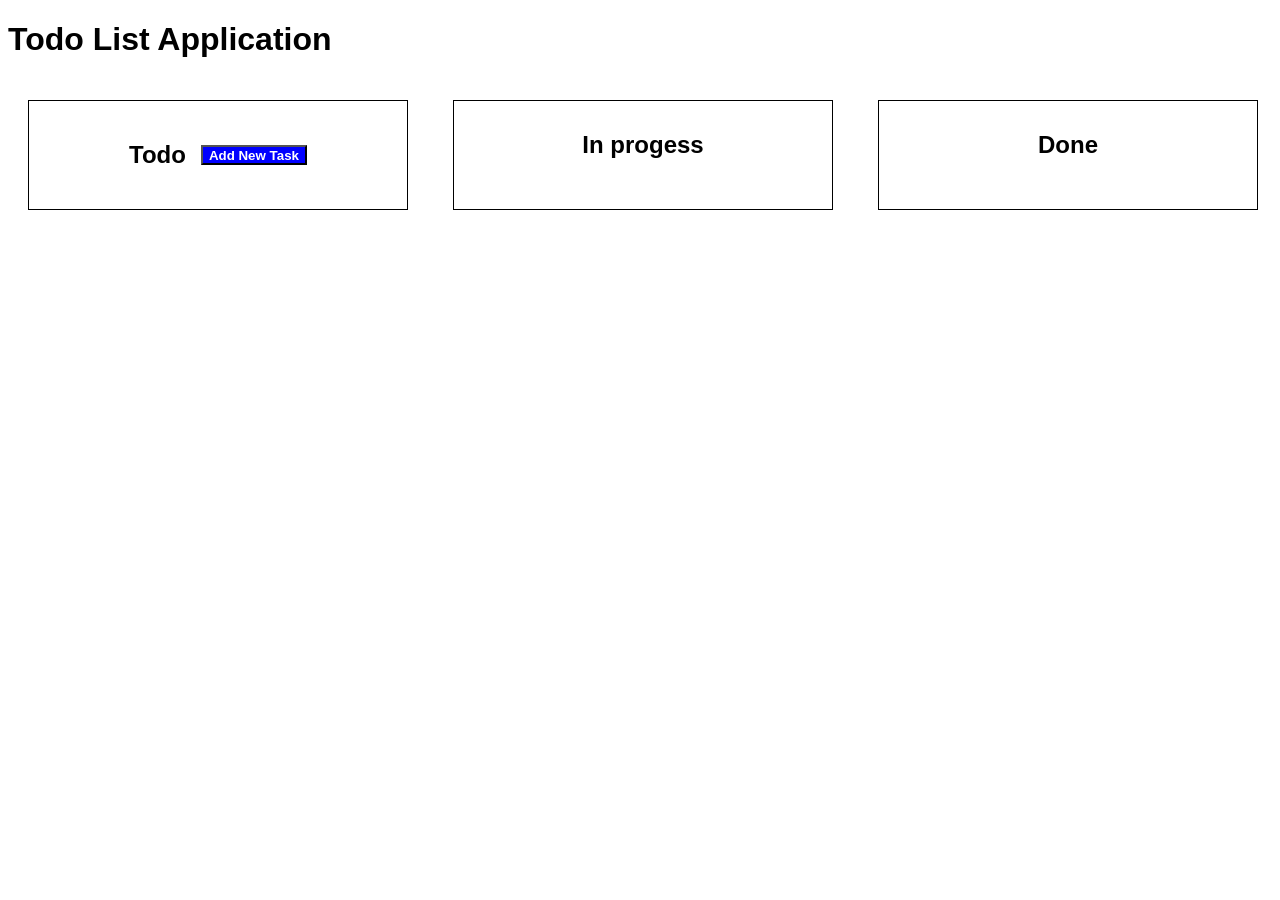
==== client/index.html @ aa19d811 "End-To-End TodoList Completed" ====
<!DOCTYPE html>
<html lang="en">
<head>
    <meta charset="UTF-8">
    <meta name="viewport" content="width=device-width, initial-scale=1.0">
    <title>Todo List</title>
    <link rel="stylesheet" href="style.css">
</head>
<body>
    <header>
        <h1> Todo List Application </h1>
    </header>
    <section>
        <div id="todo" class="generalClass">
            <div class="flexClass">
                <h1>Todo</h1>
                <button class="addNewEventCSS"> Add New Task</button>
            </div>
        </div>
        <div id="in-progess" class="generalClass">
            <h1>In progess</h1>
        </div>
        <div id="done" class="generalClass">
            <h1>Done </h1>
        </div>
        <div class="overlay" id="overlay"></div>
        <div class="dialog-box" id="dialogBox"></div>
    </section>
    <footer>
        <!-- <button class="addNewEventCSS"> Add New Task</button> -->
    </footer>
    <script src="script.js"></script>
</body>
</html>
---- client/style.css ----
*{
    font-family: Arial, Helvetica, sans-serif;
    /* background-color: pink; */
}
section{
    padding: 10px;
    display: grid;
    grid-template-columns: 400px 400px 400px;
    gap: 25px;
}

.flexClass{
    display: flex;
    align-items: center;
    justify-content: center;
    gap: 15px;
    margin: 10px;
}

.generalClass{
    border: 1px solid black;
    text-align: center;
    padding: 10px;
    margin: 10px;
    /* width: 300px; To be commented */
}

.taskList{
    border: 1px solid black;
    display: flex;
    align-items: center;
    justify-content: space-around;
    width: 300px;
    height: auto;
}

/* .scrollBar{
    width: 100%;
    background-color: #e3e3e3;
    height: 10px;
    border-radius: 5px;
    overflow-y:scroll;
} */

.slider {
    height: 6px;
    width: 100%
}

.dateTimeToBeCompleted{
    height: 50px;
}

.dateTimeToBeCompletedDiv{
    display: flex;
    justify-content: center;
    align-content: center;
    gap:15px;
    margin: 10px;
    padding: 10px;
}

.arrowCSS{
    font-size: 15px; 
    text-align: center; 
    border: 1px solid black; 
    width: 30px; 
    height: 30px;
}

.deleteBtnCSS{
    /* background-color: rgb(214, 23, 23); */
    background-color: brown;
    width: 100px;
    height: 30px;
    color: #e3e3e3;
}

.addNewEventCSS{
    background-color: blue;
    /* width: 500px;
    height: 50px; */
    /* font-size: 20px; */
    font-weight: bold;
    color: white;
    height: 20px;
}

footer{
    display: flex;
    align-items: center;
    justify-content: center;
}

.overlay {
    display: none; 
    position: fixed;
    top: 0;
    left: 0;
    width: 100%;
    height: 100%;
    background: rgba(0, 0, 0, 0.5);
    z-index: 1000;
}

.dialog-box {
    display: none; 
    position: fixed;
    top: 50%;
    left: 50%;
    transform: translate(-50%,-50%);
    background: white;
    padding: 20px;
    border-radius: 5px;
    box-shadow: 0 2px 10px rgba(0, 0, 0, 0.1);
    z-index: 1001;
}
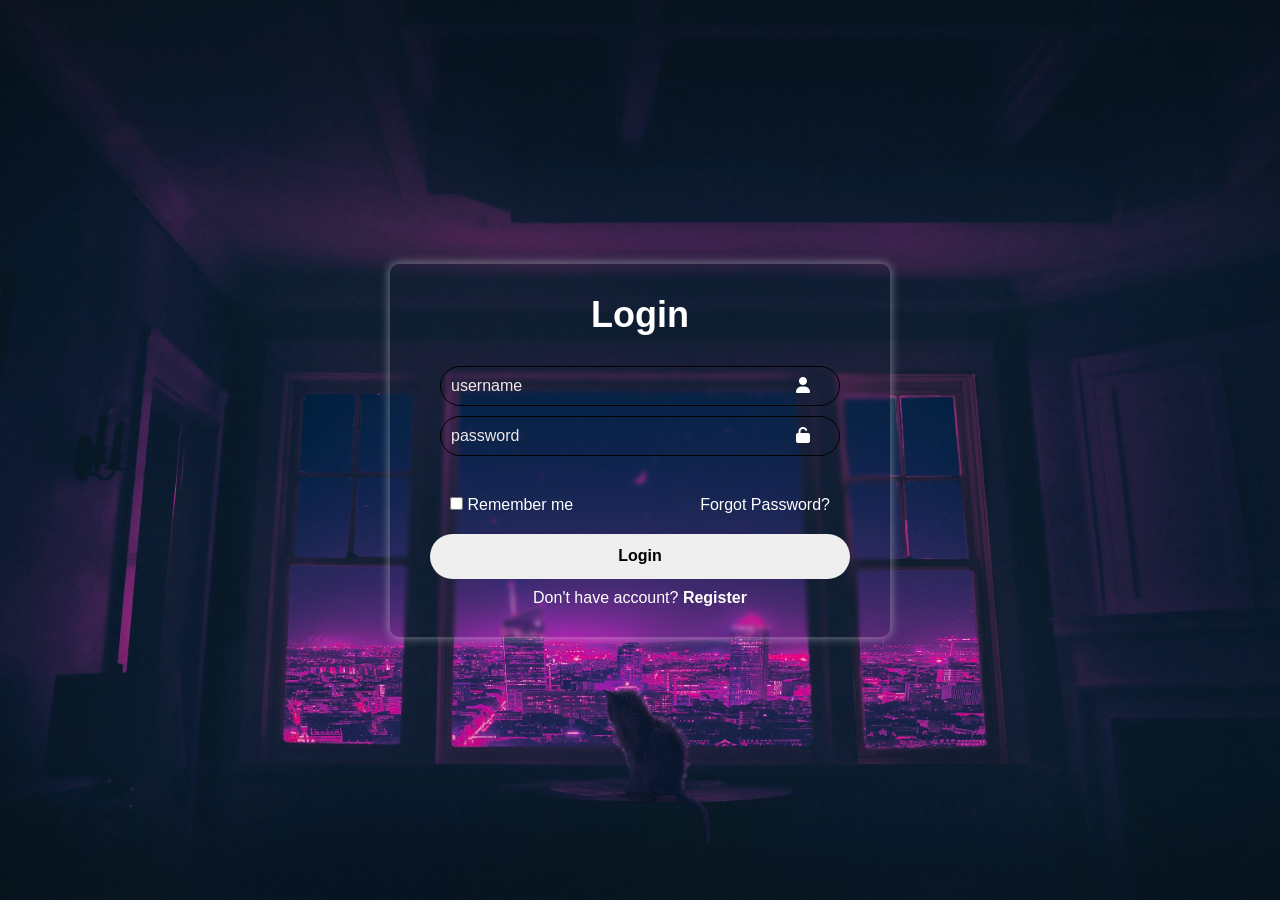
==== commit 362cd3c3: "TodoList completed" ====
--- a/client/index.html
+++ b/client/index.html
@@ -3,32 +3,124 @@
 <head>
     <meta charset="UTF-8">
     <meta name="viewport" content="width=device-width, initial-scale=1.0">
-    <title>Todo List</title>
-    <link rel="stylesheet" href="style.css">
+    <title>Login</title>
+    <link rel="stylesheet" href="style1.css">
+    <link rel="stylesheet" href="https://cdnjs.cloudflare.com/ajax/libs/font-awesome/6.6.0/css/all.min.css" integrity="sha512-Kc323vGBEqzTmouAECnVceyQqyqdsSiqLQISBL29aUW4U/M7pSPA/gEUZQqv1cwx4OnYxTxve5UMg5GT6L4JJg==" crossorigin="anonymous" referrerpolicy="no-referrer" />
 </head>
 <body>
-    <header>
-        <h1> Todo List Application </h1>
-    </header>
-    <section>
-        <div id="todo" class="generalClass">
-            <div class="flexClass">
-                <h1>Todo</h1>
-                <button class="addNewEventCSS"> Add New Task</button>
+    <div class="wrapper" id="wrapper">
+        <h1>Login</h1>
+        <form action=""></form>
+        <div class="input-box">
+            <div class="username-box">
+                <input type="text" placeholder="username" id="user">
+                <i class="fa-solid fa-user"></i>
+            </div>
+            <div class="password-box">
+                <input type="password" placeholder="password" id="password">
+                <i class="fa-solid fa-unlock"></i>
             </div>
         </div>
-        <div id="in-progess" class="generalClass">
-            <h1>In progess</h1>
+        <div class="remember-forgot">
+            <label> <input type="checkbox"> Remember me </label>
+            <a href="#"> Forgot Password?</a>
         </div>
-        <div id="done" class="generalClass">
-            <h1>Done </h1>
+        <button id="loginBtn"> Login </button>
+        <div class="register-link">
+            <p>Don't have account? <a href="signin.html"> Register</a> </p>
         </div>
-        <div class="overlay" id="overlay"></div>
-        <div class="dialog-box" id="dialogBox"></div>
-    </section>
-    <footer>
-        <!-- <button class="addNewEventCSS"> Add New Task</button> -->
-    </footer>
-    <script src="script.js"></script>
+    </div>
+    <div class="overlay" id="overlay">
+        <div class="spinLoading" id="spinLoading"></div>
+        <p> Loading takes time 1 to 2 mins since the application is backend hosted for free</p>
+    </div>
+    <script>
+        const loginButton = document.getElementById("loginBtn");
+        // const hostName = "localhost";
+        const hostName = "todolistapi-1c8b.onrender.com";
+        
+
+        function frameAPI(hostName, endpoint, params = {}) {
+            // let url = `http://${hostName}:8080/user/${endpoint}`;
+            let url = `https://${hostName}/user/${endpoint}`;
+            if (Object.keys(params).length !== 0) {
+                url += '?';
+                for (let key in params) {
+                    if (params.hasOwnProperty(key)) {
+                        url += key + '=' + params[key] + "&";
+                    }
+                }
+                url = url.substring(0, url.length - 1);
+            }
+            return url;
+        }
+
+        async function performAPICall(method, url, payload = {}) {
+            try {
+                let overlayDiv = document.getElementById("overlay");
+                overlayDiv.style.display = "flex";
+
+                let spinLoading = document.getElementById("spinLoading");
+                spinLoading.style.display = "block";
+
+                let response;
+                if (method === "GET") {
+                    response = await fetch(url);
+                    let responseFromDB = await response.json();
+                    return responseFromDB;
+                } else if (method === "POST") {
+                    response = await fetch(url, {
+                        method: "POST",
+                        headers: {
+                            'Content-Type': 'application/json'
+                        },
+                        body: JSON.stringify(payload)
+                    });
+                    let responseData = await response.json();
+                    return responseData;
+                }
+            } catch (error) {
+                console.error(`${method} request error:`, error);
+            }
+            finally{
+                let overlayElement = document.getElementById("overlay");
+                overlayElement.style.display = "none";
+
+                let spinLoadingDiv = document.getElementById("spinLoading");
+                spinLoadingDiv.style.display = "none";
+            }
+        }
+
+        function displayErrorMessage(){
+            const wrapperDiv = document.getElementById('wrapper');
+
+            let createDiv = document.createElement("div");
+            let paraTag = document.createElement("p");
+            paraTag.innerText = "User Not found! Try again after login";
+
+            paraTag.style.color = "red";
+            paraTag.style.textAlign = "center";
+
+            createDiv.appendChild(paraTag);
+            wrapperDiv.prepend(createDiv);
+        }
+        
+        function authenicateUser(){
+            (async () => {
+                const username = document.getElementById("user").value;
+                const password = document.getElementById("password").value;
+                const loginAPI = frameAPI(hostName, "authenicate", {"username": username, "password": password});
+                let response = await performAPICall("GET", loginAPI, {});
+                console.log(response);
+                let msg = response['message'] || "";
+                if(msg=="Authenicated User"){ 
+                    localStorage.setItem("username",username);
+                    window.location.href = "main.html";
+                }
+                displayErrorMessage();
+            })()
+        }
+        loginButton.addEventListener("click", authenicateUser);
+    </script>
 </body>
 </html>
--- a/client/style1.css
+++ b/client/style1.css
@@ -0,0 +1,140 @@
+*{
+    margin: 0;
+    padding: 0;
+    font-family: Arial, Helvetica, sans-serif;
+}
+
+body{
+    display: flex;
+    justify-content: center;
+    align-items: center;
+    min-height: 100vh;
+    /* background: aqua; */
+    background-image: url(cat-gazes-through-the-window-into-a-world-of-big-synthwave-44.jpg);
+    background-size: cover; 
+    background-position: center;
+}
+
+.wrapper{
+    width: 420px;
+    /* background: purple; */
+    background: transparent;
+    border: 1px solid rgba(255,255,255,0.2);
+    backdrop-filter: blur(2px);
+    box-shadow: 0 0 10px rgba(255, 255, 255, 0.418);
+    /* box-shadow: 0 0 10px rgba(255, 255, 255, 0.2); */
+    color: #fff;
+    border-radius: 10px;
+    padding: 30px 40px;
+}
+
+.wrapper h1{
+    font-size: 36px;
+    text-align: center;
+}
+
+.wrapper .input-box{
+    margin: 30px 0;
+}
+
+.input-box input{
+    width: 90%;
+    height: 100%;
+    background: transparent;
+    border: none;
+    outline: none;
+    font-size: 16px;
+    color: white;
+}
+
+.username-box, .password-box{
+    margin: 10px;
+    padding: 10px;
+    border: 1px solid black;
+    border-radius: 40px;
+}
+
+
+.input-box input::placeholder{
+    color: #eee8e8 
+}
+
+.remember-forgot{
+    display:flex;
+    justify-content: space-between;
+    align-items: center;
+    margin: 10px;
+    padding: 10px;
+}
+
+.remember-forgot a:hover{
+    text-decoration: underline;
+}
+
+.wrapper a{
+    color: white;
+    text-decoration: none;
+}
+
+.wrapper button{
+    width: 100%;
+    height: 45px;
+    font-size: 16px;
+    font-weight: 600;
+    border-radius: 40px;
+    border:none;
+    /* margin:10px; */
+    padding: 10px;
+}
+
+.wrapper button:hover{
+    border-color: white;
+    color: white;
+    background-color: rgba(255,255,255,0.5);
+}
+
+.register-link{
+    text-align: center;
+    margin-top: 10px;
+}
+
+.register-link a{
+    font-weight:600;
+}
+
+.register-link a:hover{
+    text-decoration: underline;
+}
+
+.overlay{
+    display: none;
+    position: absolute;
+    width: 100%;
+    height: 100%;
+    background-color: rgba(255,255,255,0.5);
+    /* display: flex; */
+    justify-content:center;
+    align-items:center;
+    flex-direction: column;
+    color: red;
+    font-weight: bold;
+    font-size: 25px;
+}
+
+.spinLoading{
+    display: none;
+    width: 200px;
+    height: 200px;
+    border-radius: 50%;
+    border-top: 5px solid blue;
+    animation: spin 5s linear infinite ;
+}
+
+@keyframes spin {
+    0%{
+        transform: rotate(0deg);
+    }
+    100%{
+        transform: rotate(3600deg);
+    }
+}
